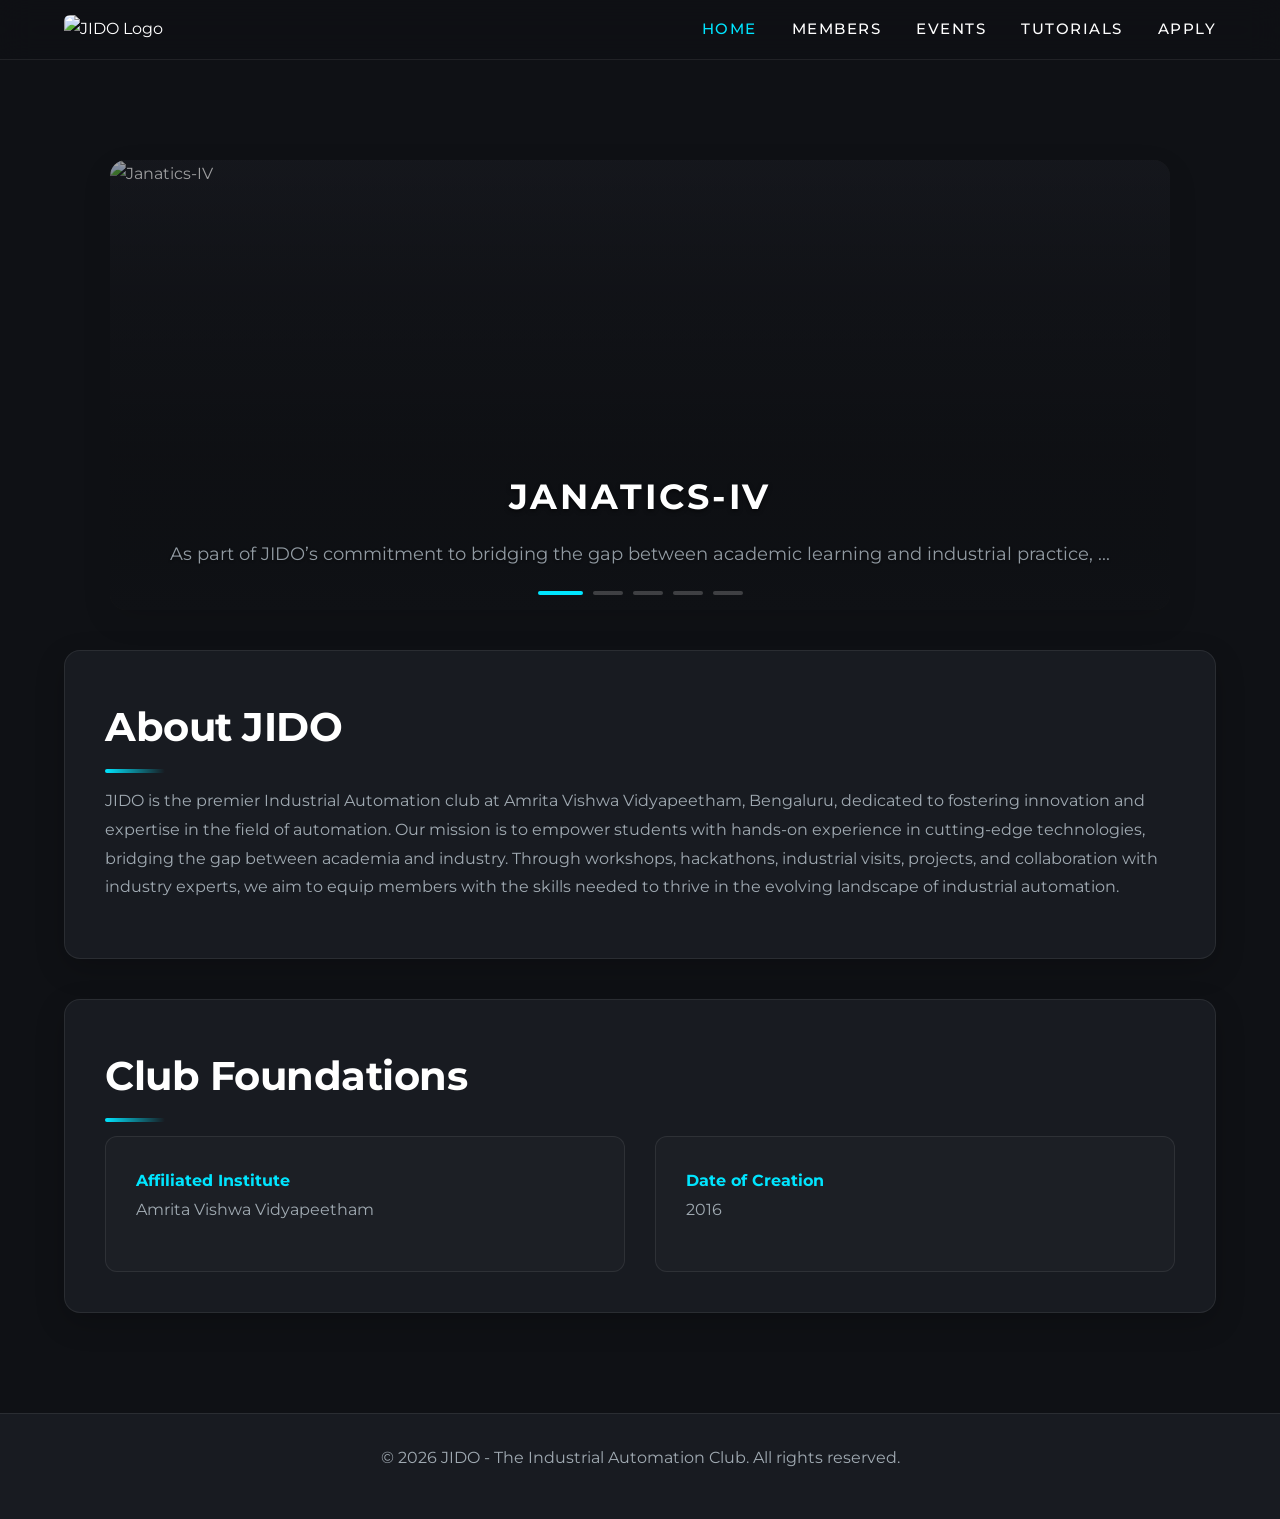
==== index.html @ b254827b "Add files via upload" ====
<!DOCTYPE html>
<html lang="en">
<head>
    <meta charset="UTF-8">
    <meta name="viewport" content="width=device-width, initial-scale=1.0, maximum-scale=1.0, user-scalable=no">
    <title>JIDO | The Industrial Automation Club</title>
    <link href="https://fonts.googleapis.com/css2?family=Montserrat:wght@400;500;600;700&display=swap" rel="stylesheet">
    <link rel="stylesheet" href="style.css">
    <link rel="icon" type="image/png" href="jidohomelogo.jpg">
    <style>
        /* CSS to style the hero slider with images */
        .home-hero {
            max-width: 1100px;
            margin: 40px auto;
            padding: 0 20px;
        }

        .slider-container {
            position: relative;
            width: 100%;
            height: 450px; /* Adjust this height as needed */
            overflow: hidden;
            border-radius: 16px;
            box-shadow: 0 10px 30px rgba(0, 0, 0, 0.1);
            background-color: #1a1a1a; /* Fallback color */
        }

        .slide {
            position: absolute;
            top: 0; 
            left: 0; 
            width: 100%; 
            height: 100%;
            opacity: 0;
            transition: opacity 0.6s ease-in-out;
            display: flex;
            align-items: flex-end; /* Pushes text to the bottom */
            justify-content: center;
        }

        .slide.active {
            opacity: 1;
            z-index: 1;
        }

        /* Styles the actual image */
        .slide-image {
            position: absolute;
            top: 0; 
            left: 0; 
            width: 100%; 
            height: 100%;
            object-fit: cover; /* Ensures the image fills the box without stretching */
            z-index: -2;
        }

        /* Adds a dark gradient over the image so text is always readable */
        .slide-overlay {
            position: absolute;
            top: 0; 
            left: 0; 
            width: 100%; 
            height: 100%;
            background: linear-gradient(to top, rgba(0,0,0,0.9) 0%, rgba(0,0,0,0.4) 50%, rgba(0,0,0,0.1) 100%);
            z-index: -1;
        }

        .slide-content {
            color: #ffffff;
            text-align: center;
            padding: 40px 20px;
            width: 100%;
            position: relative;
            z-index: 2;
        }

        .slide-content h3 {
            margin: 0 0 10px 0;
            font-size: 2.2rem;
            font-weight: 700;
            text-shadow: 0 2px 4px rgba(0,0,0,0.5);
        }

        .slide-content p {
            margin: 0;
            font-size: 1.1rem;
            opacity: 0.9;
            text-shadow: 0 1px 3px rgba(0,0,0,0.5);
        }

        /* Basic styling for the slider dots/controls if your script.js uses them */
        .slider-controls {
            position: absolute;
            bottom: 15px;
            width: 100%;
            display: flex;
            justify-content: center;
            gap: 10px;
            z-index: 3;
        }
    </style>
</head>
<body>
    <header>
        <div class="logo">
            <img src="jidologo.png" alt="JIDO Logo">
        </div>
        <nav>
            <div class="menu-toggle" id="mobile-menu">
                <span class="bar"></span>
                <span class="bar"></span>
                <span class="bar"></span>
            </div>
            <ul class="nav-links">
                <li><a href="index.html">Home</a></li>
                <li><a href="members.html">Members</a></li>
                <li><a href="events.html">Events</a></li>
                <li><a href="tutorials.html">Tutorials</a></li>
                <li><a href="apply.html">Apply</a></li>
            </ul>
        </nav>
    </header>
<main>
        <div class="home-hero">
            <div class="slider-container" id="dynamic-slider">
                <div class="slider-controls"></div>
            </div>
        </div>

        <div class="section-box club-about">
            <h2>About JIDO</h2>
            <p>JIDO is the premier Industrial Automation club at Amrita Vishwa Vidyapeetham, Bengaluru, dedicated to fostering innovation and expertise in the field of automation. Our mission is to empower students with hands-on experience in cutting-edge technologies, bridging the gap between academia and industry. Through workshops, hackathons, industrial visits, projects, and collaboration with industry experts, we aim to equip members with the skills needed to thrive in the evolving landscape of industrial automation.</p>
        </div>

        <div class="section-box club-details">
            <h2>Club Foundations</h2>
            <div class="club-info-grid">
                <div class="info-card">
                    <strong style="color: var(--accent);">Affiliated Institute</strong>
                    <p>Amrita Vishwa Vidyapeetham</p>
                </div>
                <div class="info-card">
                    <strong style="color: var(--accent);">Date of Creation</strong>
                    <p>2016</p>
                </div>
            </div>
        </div>
    </main>
    <footer>
        <p>&copy; 2026 JIDO - The Industrial Automation Club. All rights reserved.</p>
    </footer>

    <script src="script.js"></script>
</body>
</html>
---- style.css ----
/* =========================================
   1. VARIABLES & RESET (Premium Dark Theme)
   ========================================= */
:root {
    --primary-bg: #0f1115;
    --secondary-bg: #181b21;
    --border-color: rgba(255, 255, 255, 0.08);
    --text-primary: #ffffff;
    --text-secondary: #a0aab2; 
    
    --accent: #00e5ff;
    --accent-hover: #00b8d4;
    --accent-glow: rgba(0, 229, 255, 0.25);
    
    --transition-smooth: all 0.3s cubic-bezier(0.25, 0.8, 0.25, 1);
    --transition-slow: all 0.6s cubic-bezier(0.25, 0.8, 0.25, 1);
}

* {
    margin: 0;
    padding: 0;
    box-sizing: border-box;
    font-family: 'Montserrat', 'Segoe UI', sans-serif;
    -webkit-tap-highlight-color: transparent;
}

body {
    background-color: var(--primary-bg);
    color: var(--text-primary);
    line-height: 1.8;
    overflow-x: hidden;
    display: flex;
    flex-direction: column;
    min-height: 100vh;
}

/* =========================================
   2. GLOBAL UTILITIES & ANIMATIONS
   ========================================= */
main {
    flex: 1;
    padding: 120px 5% 60px 5%; 
    width: 100%;
    max-width: 1400px;
    margin: 0 auto;
}

h1, h2, h3, h4 { font-weight: 700; letter-spacing: -0.5px; }

h2 {
    font-size: 2.5rem;
    margin-bottom: 1.5rem;
    position: relative;
    display: inline-block;
}

h2::after {
    content: '';
    position: absolute;
    bottom: -10px;
    left: 0;
    width: 60px;
    height: 4px;
    background: linear-gradient(90deg, var(--accent), transparent);
    border-radius: 2px;
}

p { color: var(--text-secondary); margin-bottom: 1rem; }

.section-box {
    background-color: var(--secondary-bg);
    padding: 40px;
    border-radius: 16px;
    margin-bottom: 40px;
    border: 1px solid var(--border-color);
    box-shadow: 0 10px 30px rgba(0, 0, 0, 0.2);
    opacity: 0;
    animation: fadeInUp 0.8s forwards;
}

@keyframes fadeInUp {
    from { opacity: 0; transform: translateY(30px); }
    to { opacity: 1; transform: translateY(0); }
}

/* Buttons */
.btn {
    display: inline-block;
    padding: 14px 32px;
    border-radius: 8px;
    text-decoration: none;
    font-weight: 600;
    text-transform: uppercase;
    font-size: 0.9rem;
    letter-spacing: 1px;
    cursor: pointer;
    transition: var(--transition-smooth);
    border: none;
    text-align: center;
}

.btn-primary {
    background: linear-gradient(135deg, var(--accent-hover), var(--accent));
    color: #000;
    box-shadow: 0 4px 15px var(--accent-glow);
}

.btn-primary:hover {
    transform: translateY(-3px);
    box-shadow: 0 8px 25px rgba(0, 229, 255, 0.4);
}

.btn-secondary {
    background-color: transparent;
    color: var(--text-primary);
    border: 1px solid var(--border-color);
}

.btn:disabled {
    background: #222;
    color: #555;
    cursor: not-allowed;
    box-shadow: none;
    border: none;
    transform: none !important;
}

/* =========================================
   3. HEADER & NAV
   ========================================= */
header {
    background: rgba(15, 17, 21, 0.7);
    backdrop-filter: blur(16px);
    -webkit-backdrop-filter: blur(16px);
    padding: 15px 5%;
    position: fixed;
    top: 0; left: 0; width: 100%;
    display: flex;
    justify-content: space-between;
    align-items: center;
    z-index: 1000;
    border-bottom: 1px solid var(--border-color);
}

.logo img { 
    height: 80px; 
    width: 120px; 
    border-radius: 6px; 
    transition: var(--transition-smooth);
}

.nav-links {
    list-style: none;
    display: flex;
    gap: 35px;
}

.nav-links li a {
    text-decoration: none;
    color: var(--text-primary);
    font-weight: 500;
    font-size: 0.95rem;
    text-transform: uppercase;
    letter-spacing: 1.5px;
    transition: var(--transition-smooth);
    position: relative;
    padding: 5px 0;
}

.nav-links li a:hover, .nav-links li a.active { color: var(--accent); }

.menu-toggle {
    display: none;
    cursor: pointer;
    flex-direction: column;
    gap: 6px;
    z-index: 1100;
    padding: 10px; 
}

.menu-toggle .bar {
    width: 28px; height: 2px;
    background-color: var(--text-primary);
    border-radius: 2px;
    transition: var(--transition-smooth);
    transform-origin: left center;
}

/* =========================================
   4. HOME PAGE & SLIDER
   ========================================= */
.home-hero { margin-bottom: 60px; }

.slider-container {
    width: 100%;
    height: 65vh;
    min-height: 450px;
    overflow: hidden;
    position: relative;
    border-radius: 16px;
    box-shadow: 0 20px 50px rgba(0,0,0,0.4);
    touch-action: pan-y; 
}

.slide {
    position: absolute;
    top: 0; left: 0; width: 100%; height: 100%;
    opacity: 0;
    transition: opacity 0.8s ease-in-out;
    display: flex;
    justify-content: center;
    align-items: center;
    background-size: cover;
    background-position: center;
}

.slide.active { opacity: 1; z-index: 1; }

.slide::before {
    content: ''; position: absolute;
    top: 0; left: 0; width: 100%; height: 100%;
    background: linear-gradient(to top, rgba(15,17,21,1) 0%, rgba(15,17,21,0.3) 100%);
}

.slide:nth-child(1) { background-color: #1a1c23; }
.slide:nth-child(2) { background-color: #22262e; }
.slide:nth-child(3) { background-color: #2a2e38; }

.slide-content {
    position: relative;
    z-index: 10;
    text-align: center;
    padding: 0 20px;
    transform: translateY(20px);
    transition: var(--transition-slow);
}

.slide.active .slide-content { transform: translateY(0); }

.slide-content h3 {
    font-size: 3.5rem;
    text-transform: uppercase;
    letter-spacing: 3px;
    margin-bottom: 15px;
    text-shadow: 0 4px 20px rgba(0,0,0,0.8);
}

.slider-controls {
    position: absolute; bottom: 30px; left: 50%;
    transform: translateX(-50%);
    display: flex; gap: 15px; z-index: 20;
}

.slider-dot {
    width: 30px; height: 4px;
    border-radius: 2px;
    background-color: rgba(255,255,255,0.2);
    cursor: pointer;
    transition: var(--transition-smooth);
}

.slider-dot.active { background-color: var(--accent); width: 45px; }

.club-info-grid {
    display: grid;
    grid-template-columns: repeat(auto-fit, minmax(280px, 1fr));
    gap: 30px;
}

.info-card {
    background-color: rgba(255,255,255,0.02);
    padding: 30px;
    border-radius: 12px;
    border: 1px solid var(--border-color);
}

/* =========================================
   5. MEMBERS PAGE
   ========================================= */
.member-grid {
    display: grid;
    grid-template-columns: repeat(auto-fit, minmax(280px, 1fr));
    gap: 30px;
}

.mentor-centered-container {
    display: flex;
    justify-content: center;
    align-items: center;
    width: 100%;
    padding: 20px 0;
}

.member-img-container {
    width: 100%;
    height: 300px;
    overflow: hidden;
    border-radius: 8px;
    background-color: #1a1c23;
}

.member-photo {
    width: 100%;
    height: 100%;
    object-fit: cover; 
}

.mentor-centered-container .member-card {
    max-width: 350px;
    width: 100%;
}

.member-card {
    background-color: var(--primary-bg);
    border-radius: 16px;
    overflow: hidden;
    border: 1px solid var(--border-color);
    transition: var(--transition-smooth);
}

.member-card:hover {
    transform: translateY(-8px);
    border-color: var(--accent);
    box-shadow: 0 10px 30px var(--accent-glow);
}

.member-details { padding: 25px; }
.member-details h4 { color: var(--accent); font-size: 0.85rem; margin-bottom: 10px; }

.exec-list {
    display: grid;
    grid-template-columns: repeat(auto-fill, minmax(200px, 1fr));
    gap: 15px; margin-top: 25px;
}

.exec-list li {
    font-weight: 600;
    background: rgba(255,255,255,0.03);
    padding: 15px 20px;
    border-radius: 8px;
    list-style: none;
    border: 1px solid var(--border-color);
}

/* =========================================
   6. EVENTS PAGE GRID
   ========================================= */
.event-grid {
    display: grid;
    grid-template-columns: repeat(auto-fill, minmax(320px, 1fr));
    gap: 30px;
}

.event-card {
    background-color: var(--secondary-bg);
    border-radius: 16px;
    overflow: hidden;
    cursor: pointer;
    border: 1px solid var(--border-color);
    transition: var(--transition-smooth);
}

.event-card:hover {
    transform: translateY(-8px);
    border-color: var(--accent);
}

.card-img-top {
    width: 100%;
    height: 240px;
    object-fit: cover;
    display: block;
    border-radius: 16px 16px 0 0;
}

.event-card-details { padding: 25px; }

/* =========================================
   7. MODAL, SCROLLING & GALLERY
   ========================================= */
.modal-overlay {
    display: none; position: fixed;
    top: 0; left: 0; width: 100%; height: 100%;
    background: rgba(15, 17, 21, 0.9);
    backdrop-filter: blur(10px);
    -webkit-backdrop-filter: blur(10px);
    z-index: 2000;
    justify-content: center; align-items: center;
    opacity: 0; transition: var(--transition-smooth);
}

.modal-overlay.open { display: flex; opacity: 1; }

.modal-content {
    background-color: var(--secondary-bg);
    max-width: 700px;
    width: 90%;
    max-height: 85vh; /* Prevents going off screen */
    border-radius: 20px;
    border: 1px solid var(--border-color);
    padding: 40px;
    position: relative;
    transform: translateY(30px);
    transition: var(--transition-smooth);
    display: flex;
    flex-direction: column; /* Stacks title and description vertically */
    overflow: hidden; /* Stops whole box from scrolling */
}

.modal-overlay.open .modal-content { transform: translateY(0); }

.modal-close {
    position: absolute; top: 20px; right: 25px;
    font-size: 35px; cursor: pointer; color: var(--text-secondary);
}

/* Targets the description to make it scrollable */
#modalDesc {
    overflow-y: auto;
    flex-grow: 1; 
    padding-right: 15px; 
    margin-top: 15px;
}

#modalDesc::-webkit-scrollbar { width: 6px; }
#modalDesc::-webkit-scrollbar-thumb { background: var(--accent); border-radius: 3px; }

/* Image Gallery inside Modal */
.modal-gallery {
    display: grid;
    grid-template-columns: repeat(auto-fit, minmax(140px, 1fr));
    gap: 12px;
    margin-bottom: 20px;
}

.modal-gallery img {
    width: 100%;
    height: 120px;
    object-fit: cover;
    border-radius: 8px;
    border: 1px solid var(--border-color);
    cursor: pointer;
    transition: transform 0.2s;
}

.modal-gallery img:hover { transform: scale(1.05); }

/* Full-Screen Lightbox */
.lightbox {
    display: none; position: fixed; z-index: 3000;
    top: 0; left: 0; width: 100%; height: 100%;
    background: rgba(0, 0, 0, 0.95);
    justify-content: center; align-items: center;
}

.lightbox.open { display: flex; }
.lightbox img { max-width: 90%; max-height: 80%; border-radius: 8px; }

.lightbox-close {
    position: absolute; top: 20px; right: 30px;
    font-size: 40px; color: white; cursor: pointer;
}

/* =========================================
   8. PREMIUM FORMS PAGE
   ========================================= */
.apply-options-header { text-align: center; margin-bottom: 50px; }
.apply-options-header h2 { font-size: 3rem; }

.apply-buttons-group {
    display: flex; gap: 20px; justify-content: center;
    margin-bottom: 50px; background: transparent; box-shadow: none; padding: 0; border: none;
}

.form-box { max-width: 800px; margin: 0 auto; display: none; }
.form-box.active { display: block; animation: fadeInUp 0.5s forwards; }

.modern-form .form-row {
    display: grid; grid-template-columns: 1fr 1fr; gap: 25px; margin-bottom: 25px;
}

.modern-form label {
    font-size: 0.85rem; font-weight: 600; text-transform: uppercase;
    letter-spacing: 1px; margin-bottom: 10px; display: block; color: var(--text-secondary);
}

.modern-form .input-control {
    width: 100%;
    background-color: rgba(255,255,255,0.02);
    border: 1px solid var(--border-color);
    color: var(--text-primary);
    padding: 16px 20px;
    border-radius: 10px;
    font-size: 1rem;
    transition: var(--transition-smooth);
}

.modern-form .input-control:focus {
    outline: none;
    border-color: var(--accent);
    background-color: rgba(0, 229, 255, 0.05);
    box-shadow: 0 0 20px var(--accent-glow);
}

.modern-form select.input-control option {
    background-color: var(--secondary-bg); 
    color: var(--text-primary); 
}

.modern-form select.input-control {
    appearance: none; -webkit-appearance: none; cursor: pointer;
}

#responseMessage {
    display: none; margin-top: 30px; padding: 20px; border-radius: 10px;
    text-align: center; font-weight: 600;
}
#responseMessage.success { background: rgba(0, 230, 118, 0.1); color: #00e676; border: 1px solid #00e676; }
#responseMessage.error { background: rgba(255, 23, 68, 0.1); color: #ff1744; border: 1px solid #ff1744; }

/* =========================================
   9. FOOTER
   ========================================= */
footer {
    background-color: var(--secondary-bg);
    padding: 30px 5%; text-align: center;
    border-top: 1px solid var(--border-color);
    color: var(--text-secondary); margin-top: auto;
}

/* =========================================
   10. PERFECTED MOBILE RESPONSIVENESS
   ========================================= */
@media screen and (max-width: 1024px) {
    .slide-content h3 { font-size: 2.5rem; }
}

@media screen and (max-width: 768px) {
    main { padding-top: 100px; }
    h2 { font-size: 2rem; }
    
    .menu-toggle { display: flex; }

    .nav-links {
        position: fixed; top: 0; right: 0;
        height: 100vh; width: 75%;
        background: rgba(15, 17, 21, 0.95);
        backdrop-filter: blur(20px);
        -webkit-backdrop-filter: blur(20px);
        flex-direction: column; justify-content: center; align-items: center;
        transform: translateX(100%);
        transition: transform 0.4s cubic-bezier(0.25, 0.8, 0.25, 1);
        border-left: 1px solid var(--border-color);
        box-shadow: -10px 0 30px rgba(0,0,0,0.5);
    }

    .nav-links.active { transform: translateX(0); }
    .nav-links li a { font-size: 1.3rem; }

    .menu-toggle.active .bar:nth-child(1) { transform: rotate(45deg) translate(5px, 5px); }
    .menu-toggle.active .bar:nth-child(2) { opacity: 0; }
    .menu-toggle.active .bar:nth-child(3) { transform: rotate(-45deg) translate(6px, -6px); }

    .slider-container { height: 50vh; min-height: 350px; }
    .slide-content h3 { font-size: 1.8rem; }
    
    .apply-options-header h2 { font-size: 2.2rem; }
    
    .btn { width: 100%; padding: 16px; margin-bottom: 10px; }
    .apply-buttons-group { flex-direction: column; }
}

@media screen and (max-width: 480px) {
    .section-box { padding: 25px 20px; }
    .modern-form .form-row { grid-template-columns: 1fr; gap: 0; margin-bottom: 0; }
    .modern-form .form-group { margin-bottom: 25px; }
    .member-img-container { height: 200px; }
}
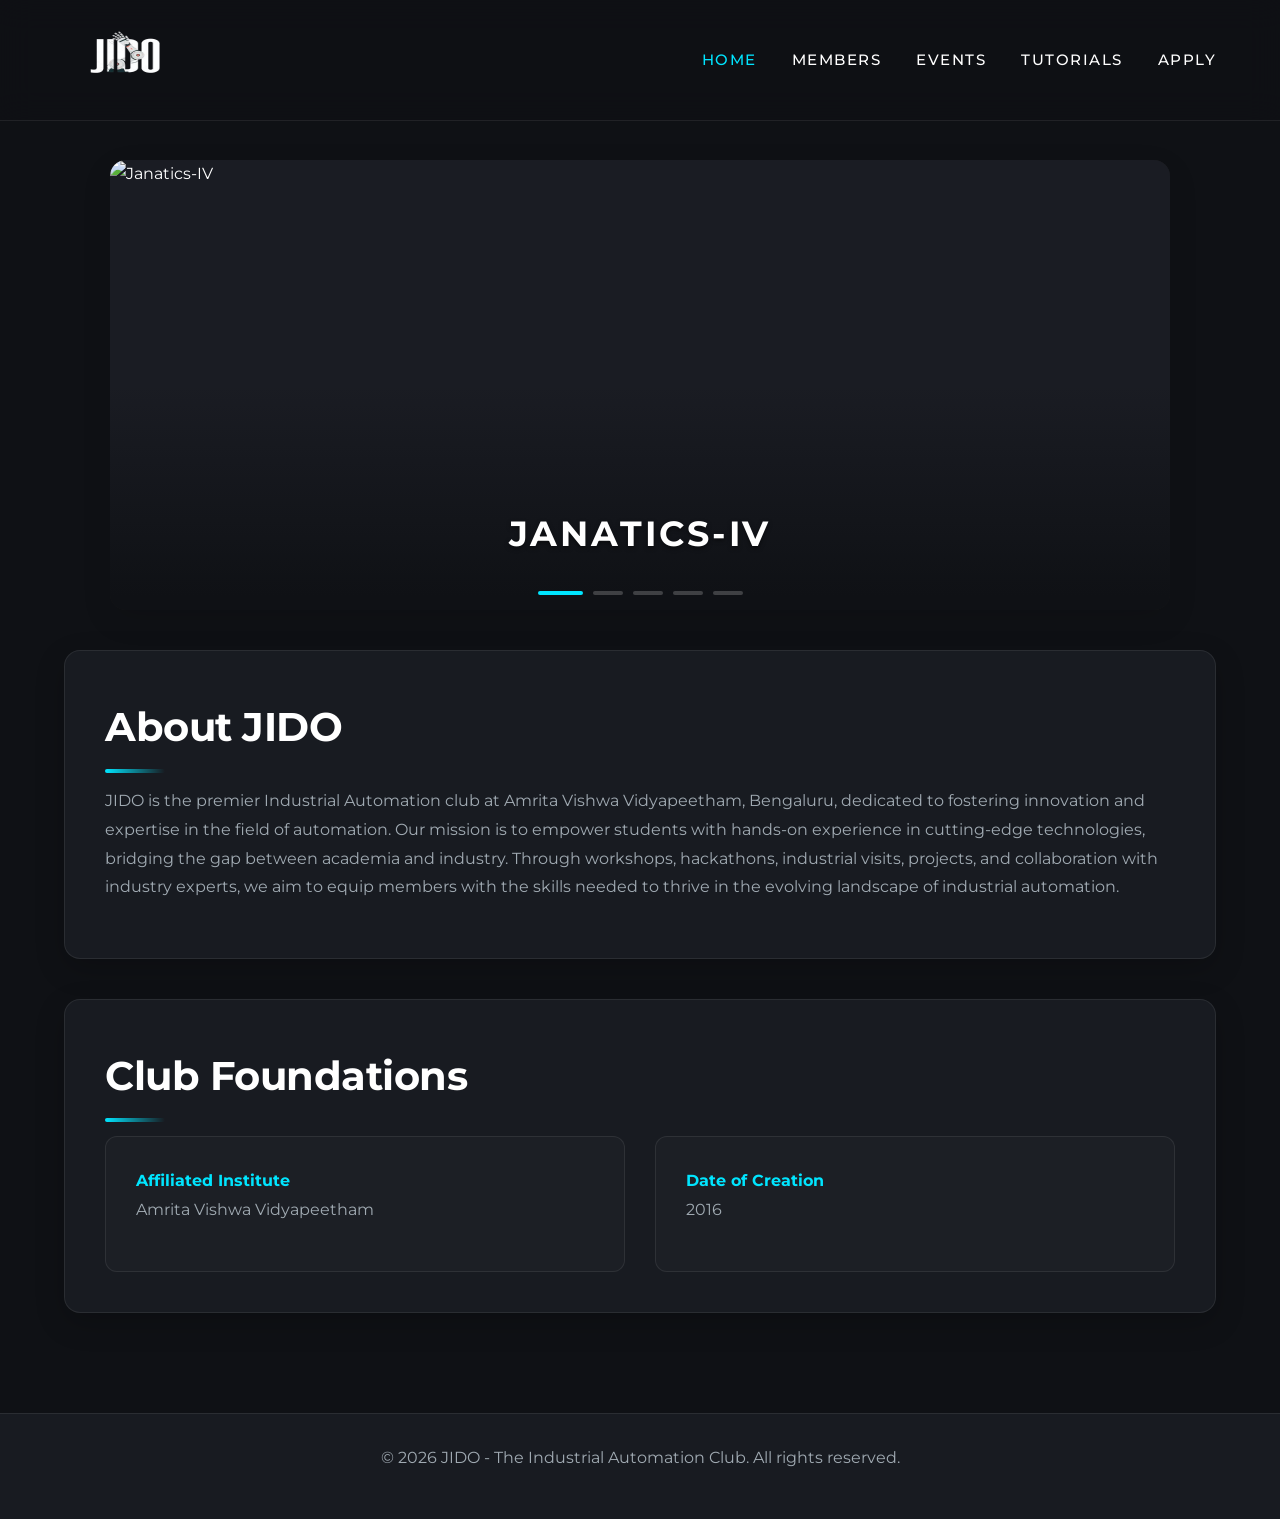
==== commit b6688ec8: "Update index.html" ====
--- a/index.html
+++ b/index.html
@@ -18,77 +18,66 @@
         .slider-container {
             position: relative;
             width: 100%;
-            height: 450px; /* Adjust this height as needed */
+            height: 450px; 
             overflow: hidden;
             border-radius: 16px;
             box-shadow: 0 10px 30px rgba(0, 0, 0, 0.1);
-            background-color: #1a1a1a; /* Fallback color */
+            background-color: #1a1a1a; 
         }
 
         .slide {
             position: absolute;
-            top: 0; 
-            left: 0; 
-            width: 100%; 
-            height: 100%;
+            top: 0; left: 0; width: 100%; height: 100%;
             opacity: 0;
             transition: opacity 0.6s ease-in-out;
             display: flex;
-            align-items: flex-end; /* Pushes text to the bottom */
+            align-items: flex-end; /* This forces the text to the bottom */
             justify-content: center;
         }
 
-        .slide.active {
-            opacity: 1;
-            z-index: 1;
-        }
+        .slide.active { opacity: 1; z-index: 1; }
 
-        /* Styles the actual image */
+        /* 1. THE FIX: This stops style.css from adding a second black shadow */
+        .slide::before { display: none !important; }
+
         .slide-image {
             position: absolute;
-            top: 0; 
-            left: 0; 
-            width: 100%; 
-            height: 100%;
-            object-fit: cover; /* Ensures the image fills the box without stretching */
+            top: 0; left: 0; width: 100%; height: 100%;
+            object-fit: cover; 
             z-index: -2;
         }
 
-        /* Adds a dark gradient over the image so text is always readable */
+        /* 2. THE FIX: A much lighter, cleaner gradient just at the bottom */
         .slide-overlay {
             position: absolute;
-            top: 0; 
-            left: 0; 
-            width: 100%; 
-            height: 100%;
-            background: linear-gradient(to top, rgba(0,0,0,0.9) 0%, rgba(0,0,0,0.4) 50%, rgba(0,0,0,0.1) 100%);
+            top: 0; left: 0; width: 100%; height: 100%;
+            background: linear-gradient(to top, rgba(15, 17, 21, 3) 3%, rgba(15, 17, 21, 0) 50%);
             z-index: -1;
         }
 
+        /* 3. THE FIX: Lowers the title neatly above the dots */
         .slide-content {
             color: #ffffff;
             text-align: center;
-            padding: 40px 20px;
             width: 100%;
             position: relative;
             z-index: 2;
+            padding-bottom: 45px !important; 
+            text-shadow: 0 2px 8px rgba(0, 0, 0, 0.7);
         }
 
         .slide-content h3 {
-            margin: 0 0 10px 0;
+            margin: 0;
             font-size: 2.2rem;
             font-weight: 700;
             text-shadow: 0 2px 4px rgba(0,0,0,0.5);
         }
 
+        /* 4. THE FIX: Completely hides the description paragraph */
         .slide-content p {
-            margin: 0;
-            font-size: 1.1rem;
-            opacity: 0.9;
-            text-shadow: 0 1px 3px rgba(0,0,0,0.5);
+            display: none !important;
         }
 
-        /* Basic styling for the slider dots/controls if your script.js uses them */
         .slider-controls {
             position: absolute;
             bottom: 15px;
@@ -152,4 +141,4 @@
 
     <script src="script.js"></script>
 </body>
-</html>+</html>
--- a/style.css
+++ b/style.css
@@ -410,8 +410,26 @@
 .modal-overlay.open .modal-content { transform: translateY(0); }
 
 .modal-close {
-    position: absolute; top: 20px; right: 25px;
-    font-size: 35px; cursor: pointer; color: var(--text-secondary);
+    position: absolute;
+    top: 15px;
+    right: 15px;
+    font-size: 36px;
+    cursor: pointer;
+    color: var(--text-secondary);
+    
+    /* The Fixes: */
+    z-index: 100;         /* Ensures it always stays on top of headings/images */
+    width: 44px;          /* Clean mobile-friendly tap target width */
+    height: 44px;         /* Clean mobile-friendly tap target height */
+    display: flex;        /* Centers the '×' perfectly inside the tap target box */
+    align-items: center;
+    justify-content: center;
+    line-height: 1;
+    transition: var(--transition-smooth);
+}
+
+.modal-close:hover {
+    color: var(--accent);
 }
 
 /* Targets the description to make it scrollable */
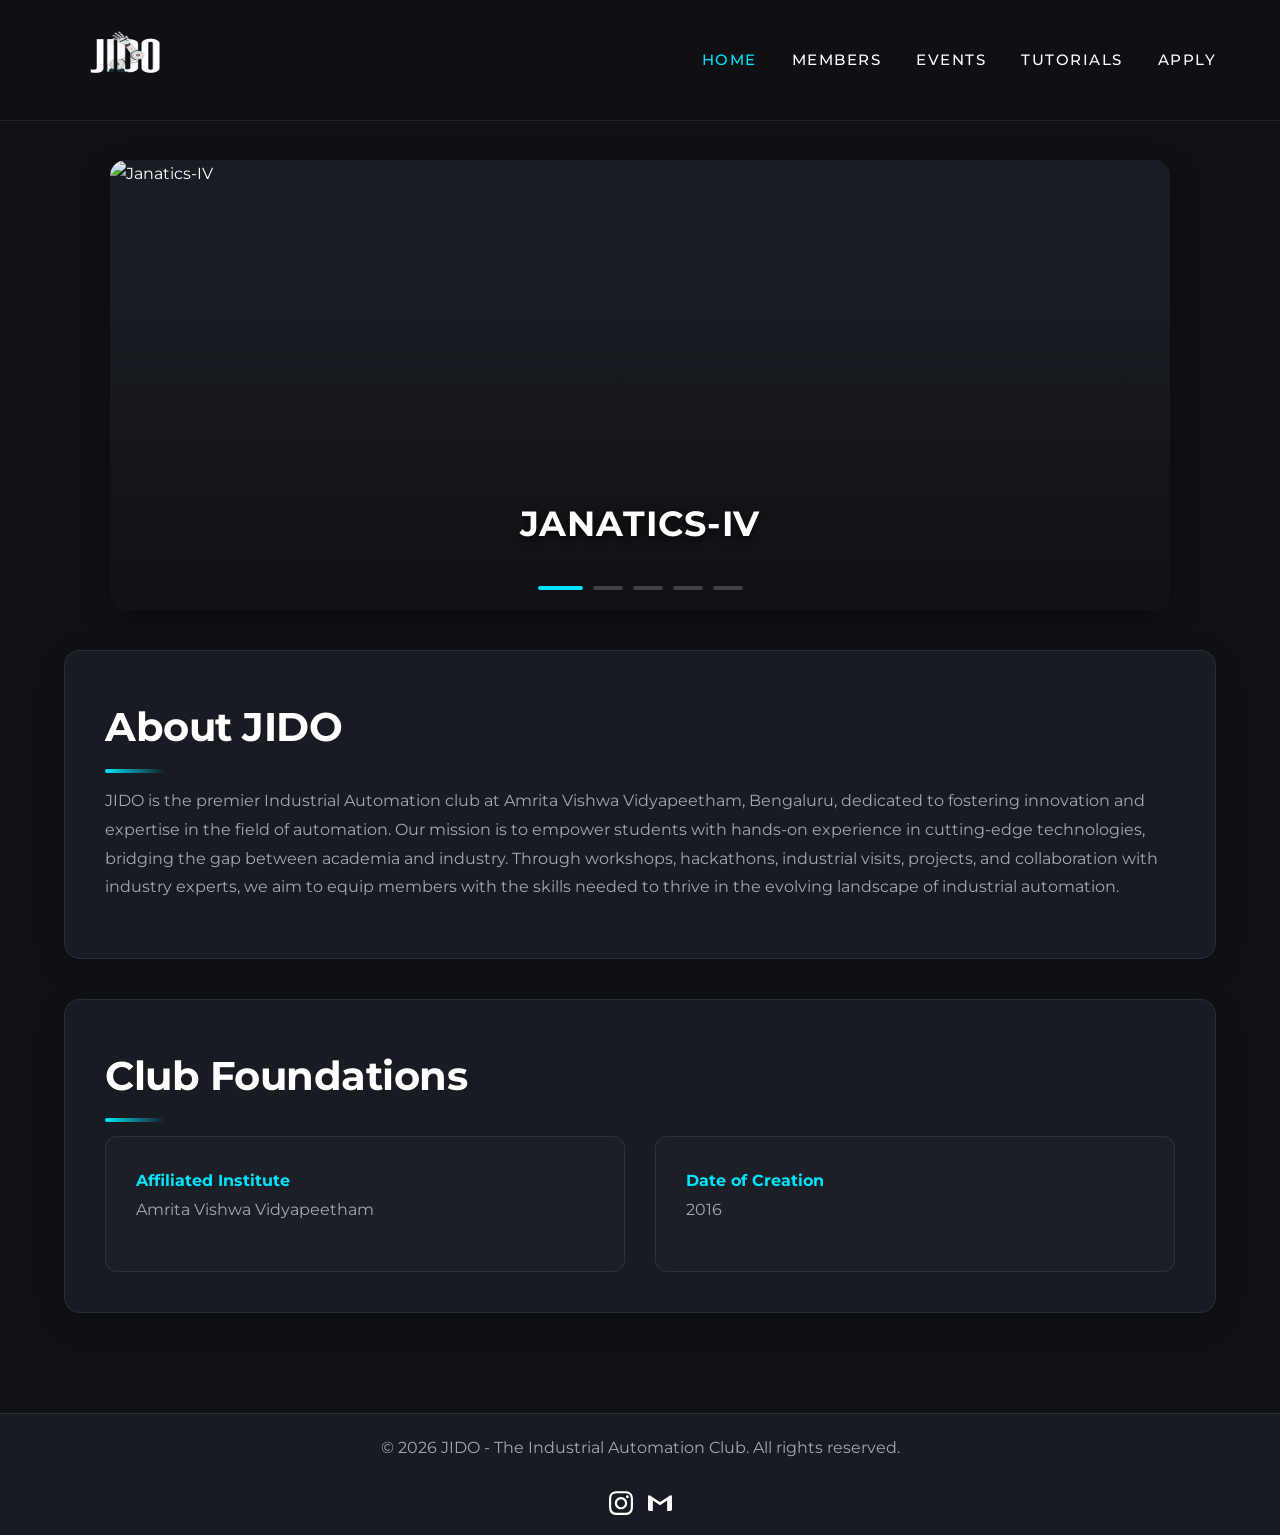
==== commit 55eda5c5: "Update index.html" ====
--- a/index.html
+++ b/index.html
@@ -21,7 +21,7 @@
             height: 450px; 
             overflow: hidden;
             border-radius: 16px;
-            box-shadow: 0 10px 30px rgba(0, 0, 0, 0.1);
+            box-shadow: 0 10px 30px rgba(0, 0, 0, 0.3);
             background-color: #1a1a1a; 
         }
 
@@ -31,13 +31,13 @@
             opacity: 0;
             transition: opacity 0.6s ease-in-out;
             display: flex;
-            align-items: flex-end; /* This forces the text to the bottom */
+            align-items: flex-end; 
             justify-content: center;
         }
 
         .slide.active { opacity: 1; z-index: 1; }
 
-        /* 1. THE FIX: This stops style.css from adding a second black shadow */
+        /* THE FIX: Prevents duplicate background shadowing */
         .slide::before { display: none !important; }
 
         .slide-image {
@@ -47,45 +47,116 @@
             z-index: -2;
         }
 
-        /* 2. THE FIX: A much lighter, cleaner gradient just at the bottom */
+        /* THE FIX: Corrected gradient overlay for high visibility text safety */
         .slide-overlay {
             position: absolute;
             top: 0; left: 0; width: 100%; height: 100%;
-            background: linear-gradient(to top, rgba(15, 17, 21, 3) 3%, rgba(15, 17, 21, 0) 50%);
+            background: linear-gradient(to top, rgba(15, 17, 21, 0.95) 5%, rgba(15, 17, 21, 0) 70%);
             z-index: -1;
         }
 
-        /* 3. THE FIX: Lowers the title neatly above the dots */
+        /* THE FIX: Lowers the title neatly above the dots */
         .slide-content {
             color: #ffffff;
             text-align: center;
             width: 100%;
             position: relative;
             z-index: 2;
-            padding-bottom: 45px !important; 
-            text-shadow: 0 2px 8px rgba(0, 0, 0, 0.7);
+            padding-bottom: 55px !important; 
+            padding-left: 20px;
+            padding-right: 20px;
         }
 
         .slide-content h3 {
             margin: 0;
             font-size: 2.2rem;
             font-weight: 700;
-            text-shadow: 0 2px 4px rgba(0,0,0,0.5);
-        }
-
-        /* 4. THE FIX: Completely hides the description paragraph */
+            letter-spacing: 1px;
+            text-shadow: 0 2px 8px rgba(0, 0, 0, 0.8);
+        }
+
+        /* THE FIX: Completely hides the description paragraph */
         .slide-content p {
             display: none !important;
         }
 
         .slider-controls {
             position: absolute;
-            bottom: 15px;
+            bottom: 20px;
             width: 100%;
             display: flex;
             justify-content: center;
             gap: 10px;
             z-index: 3;
+        }
+
+        /* Footer Styles for Social Icons */
+        footer {
+            display: flex;
+            flex-direction: column;
+            align-items: center;
+            justify-content: center;
+            gap: 12px;
+            padding: 20px;
+        }
+
+        .footer-socials {
+            display: flex;
+            gap: 15px;
+            align-items: center;
+        }
+
+        .social-icon {
+            color: #ffffff; /* Default monochrome white icon color to match theme */
+            transition: color 0.3s ease, transform 0.3s ease;
+            display: inline-flex;
+        }
+
+        .social-icon svg {
+            width: 24px;
+            height: 24px;
+            fill: currentColor;
+        }
+
+        /* Hover states */
+        .social-icon:hover {
+            transform: translateY(-3px);
+        }
+
+        .social-icon.instagram:hover {
+            color: #E1306C; /* Instagram signature color */
+        }
+
+        .social-icon.gmail:hover {
+            color: #EA4335; /* Google/Gmail signature red color */
+        }
+
+        /* Mobile-specific adjustments for internal slider elements */
+        @media screen and (max-width: 768px) {
+            /* PERFECT RECTANGULAR ASPECT RATIO FOR MOBILE */
+            .slider-container { 
+                height: 250px;           /* Fixed crisp rectangular height */
+                min-height: auto;        /* Removes the tall min-height constraint */
+                box-shadow: 0 8px 24px rgba(0,0,0,0.6);
+                border-radius: 12px;     /* Keeps a sleek rounded corner look */
+            }
+            
+            /* REPOSITION TEXT OVERLAY */
+            .slide-content {
+                padding-bottom: 40px !important; /* Lifts heading slightly above dots */
+            }
+
+            .slide-content h3 { 
+                font-size: 1.4rem;       /* Scaled down to prevent text wrapping splits */
+                letter-spacing: 1px;
+                text-transform: uppercase;
+            }
+            
+            /* REFINED DOTS FOR MOBILE */
+            .slider-controls {
+                bottom: 12px;            /* Tucks indicators cleanly at the very bottom */
+                gap: 8px;
+            }
         }
     </style>
 </head>
@@ -101,7 +172,7 @@
                 <span class="bar"></span>
             </div>
             <ul class="nav-links">
-                <li><a href="index.html">Home</a></li>
+                <li><a href="index.html" class="active">Home</a></li>
                 <li><a href="members.html">Members</a></li>
                 <li><a href="events.html">Events</a></li>
                 <li><a href="tutorials.html">Tutorials</a></li>
@@ -109,7 +180,7 @@
             </ul>
         </nav>
     </header>
-<main>
+    <main>
         <div class="home-hero">
             <div class="slider-container" id="dynamic-slider">
                 <div class="slider-controls"></div>
@@ -137,6 +208,20 @@
     </main>
     <footer>
         <p>&copy; 2026 JIDO - The Industrial Automation Club. All rights reserved.</p>
+        <div class="footer-socials">
+            <!-- Instagram Icon -->
+            <a href="https://www.instagram.com/jido_ase" target="_blank" rel="noopener noreferrer" class="social-icon instagram" aria-label="Instagram">
+                <svg viewBox="0 0 24 24">
+                    <path d="M12 2.163c3.204 0 3.584.012 4.85.07 3.252.148 4.771 1.691 4.919 4.919.058 1.265.069 1.645.069 4.849 0 3.205-.012 3.584-.069 4.849-.149 3.225-1.664 4.771-4.919 4.919-1.266.058-1.644.07-4.85.07-3.204 0-3.584-.012-4.849-.07-3.26-.149-4.771-1.699-4.919-4.92-.058-1.265-.07-1.644-.07-4.849 0-3.204.013-3.583.07-4.849.149-3.227 1.664-4.771 4.919-4.919 1.266-.057 1.645-.069 4.849-.069zm0-2c-3.259 0-3.667.014-4.947.072-4.358.2-6.78 2.618-6.98 6.98-.059 1.281-.073 1.689-.073 4.948 0 3.259.014 3.668.072 4.948.2 4.358 2.618 6.78 6.98 6.98 1.281.058 1.689.072 4.948.072 3.259 0 3.668-.014 4.948-.072 4.354-.2 6.782-2.618 6.979-6.98.059-1.28.073-1.689.073-4.948 0-3.259-.014-3.667-.072-4.947-.196-4.354-2.617-6.78-6.979-6.98-1.281-.059-1.69-.073-4.949-.073zm0 5.838c-3.403 0-6.162 2.759-6.162 6.162s2.759 6.163 6.162 6.163 6.162-2.759 6.162-6.163c0-3.403-2.759-6.162-6.162-6.162zm0 10.162c-2.209 0-4-1.79-4-4 0-2.209 1.791-4 4-4s4 1.791 4 4c0 2.21-1.791 4-4 4zm6.406-11.845c-.796 0-1.441.645-1.441 1.44s.645 1.44 1.441 1.44c.795 0 1.439-.645 1.439-1.44s-.644-1.44-1.439-1.44z"/>
+                </svg>
+            </a>
+            <!-- Gmail Icon -->
+            <a href="mailto:jido_aseb@outlook.com" class="social-icon gmail" aria-label="Gmail">
+                <svg viewBox="0 0 24 24">
+                    <path d="M24 5.457v13.086c0 .804-.652 1.457-1.457 1.457h-3.371V9.529L12 14.161 4.829 9.53v10.471H1.457C.652 20 0 19.348 0 18.543V5.457c0-.986 1.085-1.576 1.914-.986L12 11.023l10.086-6.551c.829-.59 1.914.001 1.914.985z"/>
+                </svg>
+            </a>
+        </div>
     </footer>
 
     <script src="script.js"></script>
--- a/style.css
+++ b/style.css
@@ -593,4 +593,4 @@
     .modern-form .form-row { grid-template-columns: 1fr; gap: 0; margin-bottom: 0; }
     .modern-form .form-group { margin-bottom: 25px; }
     .member-img-container { height: 200px; }
-}+}
